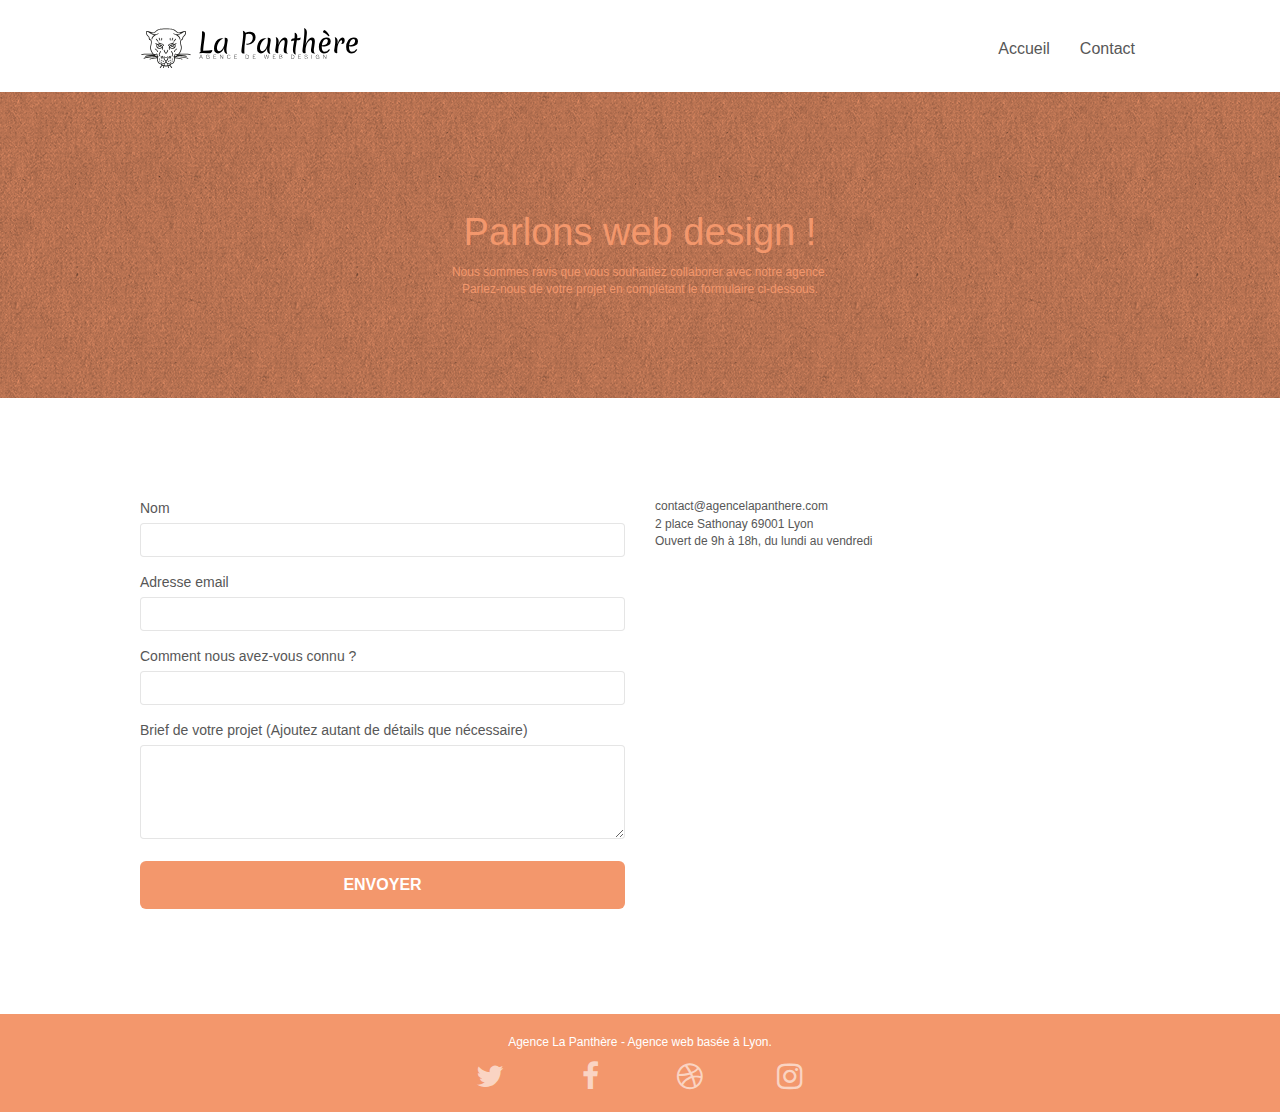
==== contact.html @ 069d9e71 "HTML and Css files passes W3C validator" ====
<!doctype html>
<html lang="fr">
<head>
    <meta charset="utf-8">
    <meta name="keywords" content="seo, google, site web, site internet, agence design paris, agence design">
    <meta name="description" content="Formulaire de contact de l'agence de web design lyonnaise La Panthère">
    <meta name="viewport" content="width=device-width, initial-scale=1.0, viewport-fit=cover">
    <link rel="shortcut icon" type="image/png" href="favicon.jpg">
    
	<link rel="stylesheet" type="text/css" href="./css/bootstrap.css">
	<link rel="stylesheet" type="text/css" href="style.css">
	<link rel="stylesheet" type="text/css" href="./css/font-awesome.css">
	<link rel="stylesheet" type="text/css" href="./css/et-line.css">
	
    
	<script src="./js/jquery-2.1.0.js"></script>
	<script src="./js/bootstrap.js"></script>
	<script src="./js/blocs.js"></script>
	<script src="./js/jqBootstrapValidation.js"></script>
	<script src="./js/formHandler.js"></script>
    <title>La Panthère | Contact</title>

    
<!-- Analytics -->
	<!--Google search console-->
	<meta name="google-site-verification" content="_AFjiE9C2S1LHl0ymzgmuY8hWus3xSIIR9lEw_GUxdo" />
	<!-- Global site tag (gtag.js) - Google Analytics -->
	<script async src="https://www.googletagmanager.com/gtag/js?id=G-T6DQ1WSWK4"></script>
	<script>
		window.dataLayer = window.dataLayer || [];
		function gtag(){dataLayer.push(arguments);}
		gtag('js', new Date());

		gtag('config', 'G-T6DQ1WSWK4');
	</script>

<!-- Analytics END -->
    
</head>
<body>
<!-- Principal conteneur -->
<div class="page-container">

	<!-- bloc-0 -->
	<div class="bloc bgc-white l-bloc " id="bloc-0">
		<div class="container bloc-sm">
			<nav class="navbar row">
				<div class="navbar-header">
					<a class="navbar-brand" href="index.html"><img src="img/agence-la-panthere-monochrome.svg" alt="atlanta web design logo" height="40" /></a>
					<button id="nav-toggle" type="button" class="ui-navbar-toggle navbar-toggle" data-toggle="collapse" data-target=".navbar-1">
						<span class="sr-only">Toggle navigation</span><span class="icon-bar"></span><span class="icon-bar"></span><span class="icon-bar"></span>
					</button>
				</div>
				<div class="collapse navbar-collapse navbar-1 special-dropdown-nav">
					<ul class="site-navigation nav navbar-nav">
						<li>
							<a href="index.html">Accueil</a>
						</li>
						<li>
						</li>
						<li>
							<a href="contact.html">Contact</a>
						</li>
					</ul>
				</div>
			</nav>
		</div>
	</div>
	<!-- bloc-0 END -->

	<!-- bloc-6 -->
	<header class="bloc bg-dots-bg bg-repeat bgc-atomic-tangerine d-bloc bloc-bg-texture texture-paper" id="bloc-6">
		<div class="container bloc-lg">
			<div class="row">
				<div class="col-sm-12">
					<h1 class="text-center hero-bloc-text tc-white">
						Parlons web design !
					</h1>
					<p class="text-center mg-lg tc-white tight-width-whitespace">
						Nous sommes ravis que vous souhaitiez collaborer avec notre agence.<br>
						Parlez-nous de votre projet en complétant le formulaire ci-dessous.
					</p>
				</div>
			</div>
		</div>
	</header>
	<!-- bloc-6 END -->

	<!-- bloc-7 -->
	<main class="bloc bgc-white l-bloc" id="bloc-7">
		<div class="container bloc-lg">
			<div class="row">
				<div class="col-sm-6">
					<form id="form_1" novalidate data-success-msg="Your message has been sent." data-fail-msg="Sorry it seems that our mail server is not responding, Sorry for the inconvenience!">
						<div class="form-group">
							<label>
								Nom
							</label>
							<input id="name" class="form-control" required />
						</div>
						<div class="form-group">
							<label>
								Adresse email
							</label>
							<input id="email" class="form-control" type="email" required />
						</div>
						<div class="form-group">
							<label>
								Comment nous avez-vous connu ?
							</label>
							<input class="form-control" type="text" required id="input_504" />
						</div>
						<div class="form-group">
							<label>
								Brief de votre projet (Ajoutez autant de détails que nécessaire)<br>
							</label><textarea id="message" class="form-control" rows="4" cols="50" required></textarea>
						</div>
						<button class="bloc-button btn btn-lg btn-block cta-hero btn-atomic-tangerine" type="submit">
							Envoyer
						</button>
					</form>
				</div>
				<div class="col-sm-6">
					<p>
						contact@agencelapanthere.com<br>2 place Sathonay 69001 Lyon<br>Ouvert de 9h à 18h, du lundi au vendredi<br>
					</p>
				</div>
			</div>
		</div>
	</main>
	<!-- bloc-7 END -->

	<!-- ScrollToTop Button -->
	<a class="bloc-button btn btn-d scrollToTop" onclick="scrollToTarget('1')"><span class="fa fa-chevron-up"></span></a>
	<!-- ScrollToTop Button END-->


	<!-- Footer - bloc-8 -->
	<footer class="bloc bgc-atomic-tangerine d-bloc" id="bloc-8">
		<div class="container bloc-sm">
			<div class="row">
				<div class="col-sm-12">
					<p class="text-center white">
						Agence La Panthère - Agence web basée à Lyon.<br>
					</p>
					<div class="row row-no-gutters social">
						<div class="col-sm-3">
							<div class="text-center">
								<a class="social" href="index.html"><span class="fa fa-twitter icon-md"></span></a>
							</div>
						</div>
						<div class="col-sm-3">
							<div class="text-center">
								<a class="social" href="index.html"><span class="fa fa-facebook icon-md"></span></a>
							</div>
						</div>
						<div class="col-sm-3">
							<div class="text-center">
								<a class="social" href="index.html"><span class="fa fa-dribbble icon-md"></span></a>
							</div>
						</div>
						<div class="col-sm-3">
							<div class="text-center">
								<a class="social" href="index.html"><span class="fa fa-instagram icon-md"></span></a>
							</div>
						</div>
					</div>
				</div>
			</div>
		</div>
	</footer>
	<!-- Footer - bloc-8 END -->

</div>
<!-- Principal conteneur END -->
    

</body>
</html>
---- style.css ----
body {
    margin: 0;
    padding: 0;
    background: #FFF;
    overflow-x: hidden;
    -webkit-font-smoothing: antialiased;
    -moz-osx-font-smoothing: grayscale;
}

a,
button {
    transition: all .3s ease-in-out;
    outline: none!important;
}

a:hover {
    text-decoration: none;
    cursor: pointer;
}

#page-loading-blocs-notifaction {
    position: fixed;
    top: 0;
    bottom: 0;
    width: 100%;
    z-index: 100000;
    background: #FFFFFF url("img/pageload-spinner.gif") no-repeat center center;
}

.bloc {
    width: 100%;
    clear: both;
    background: 50% 50% no-repeat;
    padding: 0 50px;
    -webkit-background-size: cover;
    -moz-background-size: cover;
    -o-background-size: cover;
    background-size: cover;
    position: relative;
}

.bloc .container {
    padding-left: 0;
    padding-right: 0;
}

.bloc-lg {
    padding: 100px 50px;
}

.bloc-md {
    padding: 50px;
}

.bloc-sm {
    padding: 20px 50px;
}

.bg-center,
.bg-l-edge,
.bg-r-edge,
.bg-t-edge,
.bg-b-edge,
.bg-tl-edge,
.bg-bl-edge,
.bg-tr-edge,
.bg-br-edge,
.bg-repeat {
    -webkit-background-size: auto!important;
    -moz-background-size: auto!important;
    -o-background-size: auto!important;
    background-size: auto!important;
}

.bg-repeat {
    background: repeat;
}

.bg-t-edge {
    background: top no-repeat;
}

.bloc-bg-texture::before {
    content: "";
    background-size: 2px 2px;
    position: absolute;
    top: 0;
    bottom: 0;
    left: 0;
    right: 0;
}

.texture-paper::before {
    background: url("img/texture-paper.png");
    background-size: 280px 280px;
}

.b-parallax {
    background-attachment: fixed;
}

.d-bloc {
    color: rgba(255, 255, 255, .7);
}

.d-bloc button:hover {
    color: rgba(255, 255, 255, .9);
}

.d-bloc .icon-round,
.d-bloc .icon-square,
.d-bloc .icon-rounded,
.d-bloc .icon-semi-rounded-a,
.d-bloc .icon-semi-rounded-b {
    border-color: rgba(255, 255, 255, .9);
}

.d-bloc .divider-h span {
    border-color: rgba(255, 255, 255, .2);
}

.d-bloc .a-btn,
.d-bloc .navbar a,
.d-bloc .navbar-brand,
.d-bloc a .icon-sm,
.d-bloc a .icon-md,
.d-bloc a .icon-lg,
.d-bloc a .icon-xl,
.d-bloc h1 a,
.d-bloc h2 a,
.d-bloc h3 a,
.d-bloc h4 a,
.d-bloc h5 a,
.d-bloc h6 a,
.d-bloc p a {
    color: rgba(255, 255, 255, .6);
}

.d-bloc .a-btn:hover,
.d-bloc .navbar a:hover,
.d-bloc .navbar-brand:hover,
.d-bloc a:hover .icon-sm,
.d-bloc a:hover .icon-md,
.d-bloc a:hover .icon-lg,
.d-bloc a:hover .icon-xl,
.d-bloc h1 a:hover,
.d-bloc h2 a:hover,
.d-bloc h3 a:hover,
.d-bloc h4 a:hover,
.d-bloc h5 a:hover,
.d-bloc h6 a:hover,
.d-bloc p a:hover {
    color: rgba(255, 255, 255, 1);
}

.d-bloc .navbar-toggle .icon-bar {
    background: rgba(255, 255, 255, 1);
}

.d-bloc .btn-wire,
.d-bloc .btn-wire:hover {
    color: rgba(255, 255, 255, 1);
    border-color: rgba(255, 255, 255, 1);
}

.d-bloc .panel {
    color: rgba(0, 0, 0, .5);
}

.d-bloc .panel button:hover {
    color: rgba(0, 0, 0, .7);
}

.d-bloc .panel icon {
    border-color: rgba(0, 0, 0, .7);
}

.d-bloc .panel .divider-h span {
    border-color: rgba(0, 0, 0, .1);
}

.d-bloc .panel .a-btn {
    color: rgba(0, 0, 0, .6);
}

.d-bloc .panel .a-btn:hover {
    color: rgba(0, 0, 0, 1);
}

.d-bloc .panel .btn-wire,
.d-bloc .panel .btn-wire:hover {
    color: rgba(0, 0, 0, .7);
    border-color: rgba(0, 0, 0, .3);
}

.d-bloc .panel,
.l-bloc {
    color: rgba(0, 0, 0, .5);
}

.d-bloc .panel button:hover,
.l-bloc button:hover {
    color: rgba(0, 0, 0, .7);
}

.l-bloc .icon-round,
.l-bloc .icon-square,
.l-bloc .icon-rounded,
.l-bloc .icon-semi-rounded-a,
.l-bloc .icon-semi-rounded-b {
    border-color: rgba(0, 0, 0, .7);
}

.d-bloc .panel .divider-h span,
.l-bloc .divider-h span {
    border-color: rgba(0, 0, 0, .1);
}

.d-bloc .panel .a-btn,
.l-bloc .a-btn,
.l-bloc .navbar a,
.l-bloc .navbar-brand,
.l-bloc a .icon-sm,
.l-bloc a .icon-md,
.l-bloc a .icon-lg,
.l-bloc a .icon-xl,
.l-bloc h1 a,
.l-bloc h2 a,
.l-bloc h3 a,
.l-bloc h4 a,
.l-bloc h5 a,
.l-bloc h6 a,
.l-bloc p a {
    color: rgba(0, 0, 0, .6);
}

.d-bloc .panel .a-btn:hover,
.l-bloc .a-btn:hover,
.l-bloc .navbar a:hover,
.l-bloc .navbar-brand:hover,
.l-bloc a:hover .icon-sm,
.l-bloc a:hover .icon-md,
.l-bloc a:hover .icon-lg,
.l-bloc a:hover .icon-xl,
.l-bloc h1 a:hover,
.l-bloc h2 a:hover,
.l-bloc h3 a:hover,
.l-bloc h4 a:hover,
.l-bloc h5 a:hover,
.l-bloc h6 a:hover,
.l-bloc p a:hover {
    color: rgba(0, 0, 0, 1);
}

.l-bloc .navbar-toggle .icon-bar {
    color: rgba(0, 0, 0, .6);
}

.d-bloc .panel .btn-wire,
.d-bloc .panel .btn-wire:hover,
.l-bloc .btn-wire,
.l-bloc .btn-wire:hover {
    color: rgba(0, 0, 0, .7);
    border-color: rgba(0, 0, 0, .3);
}

.voffset {
    margin-top: 30px;
}

.voffset-lg {
    margin-top: 80px;
}

.row-no-gutters {
    margin-right: 0;
    margin-left: 0;
}

.row.row-no-gutters > [class^="col-"],
.row.row-no-gutters > [class*=" col-"] {
    padding-right: 0;
    padding-left: 0;
}

#bloc-1-hero h1 {
    font-size: 32px;
}

.navbar {
    margin-bottom: 0;
    z-index: 1;
}

.navbar-brand {
    height: auto;
    padding: 3px 15px;
    font-size: 25px;
    font-weight: normal;
    font-weight: 600;
    line-height: 44px;
}

.navbar-brand img {
    max-height: 200px;
    margin: 0 5px 0 0;
    display: inline;
}

.navbar-brand img[src$=svg] {
    min-width: 100px;
}

.nav-center .navbar-brand img {
    margin: 0;
}

.navbar .nav {
    padding-top: 2px;
    margin-right: -16px;
    float: right;
    z-index: 1;
}

.nav > li {
    float: left;
    margin-top: 4px;
    font-size: 16px;
}

.navbar-nav .open .dropdown-menu > li > a {
    text-align: inherit;
}

.nav > li a:hover,
.nav > li a:focus {
    background: transparent;
}

.navbar-toggle {
    margin: 10px 10px 0 0;
    border: 0px;
}

.navbar-toggle:hover {
    background: transparent!important;
}

.navbar-toggle .icon-bar {
    background-color: rgba(0, 0, 0, .5);
    width: 26px;
}

.nav-invert .navbar .nav {
    float: left;
}

.nav-invert .navbar-header,
.nav-invert .navbar-brand {
    float: right;
    position: relative;
    z-index: 2;
}

@media (min-width: 768px) {
    .site-navigation {
        position: absolute;
        top: 50%;
        right: 20px;
        transform: translate(0, -50%);
        -webkit-transform: translateY(-50%);
    }
    .nav > li .dropdown-menu a,
    .nav > li .dropdown-menu a:hover {
        color: #484848;
    }
    .nav-invert .site-navigation {
        left: 0;
        right: 0;
    }
    .nav-center {
        text-align: center;
    }
    .nav-center .navbar-header {
        width: 100%;
    }
    .nav-center .navbar-header,
    .nav-center .navbar-brand,
    .nav-center .nav > li {
        float: none;
        display: inline-block;
    }
    .nav-center .site-navigation {
        position: relative;
        width: 100%;
        right: 0;
        margin-right: 0px;
        margin-top: 20px;
    }
    .nav-center.mini-nav .navbar-toggle {
        float: none;
        margin: 10px auto 0;
    }
}

.nav > li > .dropdown a {
    background: none!important;
    display: block;
    padding: 14px 15px;
}

nav .caret {
    margin: 0 5px;
}

.dropdown-menu .dropdown-menu {
    top: -8px;
    left: 100%;
}

.dropdown-menu .dropmenu-flow-right {
    top: 100%;
    left: 0;
    margin-left: -1px;
    border-top-left-radius: 0;
    border-top-right-radius: 0;
}

.dropdown-menu .dropdown span {
    border: 4px solid black;
    border-top-color: transparent;
    border-right-color: transparent;
    border-bottom-color: transparent;
    margin: 6px -5px 0 0!important;
    float: right;
}

.mg-md {
    margin-top: 10px;
    margin-bottom: 20px;
}

.mg-lg {
    margin-top: 10px;
    margin-bottom: 40px;
}

.btn {
    margin: 0 5px 5px 0;
}

.btn.pull-right {
    margin: 0 0 5px 5px;
}

.btn-d,
.btn-d:hover,
.btn-d:focus {
    color: #FFF;
    background: rgba(0, 0, 0, .3);
}

button {
    outline: none!important;
}

.btn-rd {
    border-radius: 40px;
}

.btn-clean {
    border: 1px solid rgba(0, 0, 0, .08);
    border-bottom-color: rgba(0, 0, 0, .1);
    text-shadow: 0 1px 0 rgba(0, 0, 1, .1);
    box-shadow: 0 1px 3px rgba(0, 0, 1, .25), inset 0 1px 0 0 rgba(255, 255, 255, .15);
}

.icon-md {
    font-size: 30px!important;
}

.icon-lg {
    font-size: 60px!important;
}

.sm-shadow {
    text-shadow: 0 1px 2px rgba(0, 0, 0, .3);
}

.panel-sq,
.panel-sq .panel-heading,
.panel-sq .panel-footer {
    border-radius: 0;
}

.panel-rd {
    border-radius: 30px;
}

.panel-rd .panel-heading {
    border-radius: 29px 29px 0 0;
}

.panel-rd .panel-footer {
    border-radius: 0 0 29px 29px;
}

.form-control {
    border-color: rgba(0, 0, 0, .1);
    box-shadow: none;
}

.scrollToTop {
    width: 40px;
    height: 40px;
    position: fixed;
    bottom: 20px;
    right: 20px;
    opacity: 0;
    z-index: 500;
    transition: all .3s ease-in-out;
}

.scrollToTop span {
    margin-top: 6px;
}

.showScrollTop {
    font-size: 14px;
    opacity: 1;
}

a[data-lightbox] {
    position: relative;
    display: block;
    text-align: center;
}

a[data-lightbox]:hover::before {
    content: "+";
    font-family: "HelveticaNeue-Light", "Helvetica Neue Light", "Helvetica Neue", Helvetica, Arial;
    font-size: 32px;
    width: 50px;
    height: 50px;
    margin-left: -25px;
    border-radius: 50%;
    background: rgba(0, 0, 0, .6);
    color: #FFF;
    font-weight: 100;
    z-index: 1;
    position: absolute;
    top: 50%;
    transform: translateY(-50%);
    -webkit-transform: translateY(-50%);
}

a[data-lightbox]:hover img {
    opacity: 0.6;
    -webkit-animation-fill-mode: none;
    animation-fill-mode: none;
}

#lightbox-modal {
    display: flex;
    align-items: center;
}

#lightbox-modal .modal-dialog {
    width: 90%;
    max-width: 900px;
    margin: 0 auto 0;
}

#lightbox-modal .modal-dialog img {
    max-height: 90vh;
    margin: 0 auto;
}

.lightbox-caption {
    padding: 20px;
    color: #FFF;
    background: rgba(0, 0, 0, .5);
    position: absolute;
    left: 15px;
    right: 15px;
    bottom: 5px;
}

.close-lightbox {
    color: #FFF;
    font-size: 30px;
    position: absolute;
    top: 20px;
    right: 20px;
    z-index: 20;
    background: rgba(0, 0, 0, .5);
    border: none;
    line-height: 30px;
    padding: 0 9px 5px;
    opacity: 0.3;
}

.close-lightbox:hover,
.next-lightbox:hover,
.prev-lightbox:hover {
    opacity: 1.0;
    color: #FFF;
}

.next-lightbox,
.prev-lightbox {
    font-size: 20px;
    color: rgba(255, 255, 255, .9);
    background: rgba(0, 0, 0, .5);
    transition: all .2s ease-in-out;
    position: absolute;
    top: 45%;
    z-index: 1;
    opacity: 0.4;
}

.next-lightbox {
    padding: 6px 8px 1px 13px;
    right: 25px;
}

.prev-lightbox {
    padding: 6px 13px 1px 10px;
    left: 25px;
}

.snapshot-lb .modal-body {
    padding-bottom: 45px;
}

.snapshot-lb .lightbox-caption {
    padding: 0;
    color: rgba(0, 0, 0, .5);
    background: none;
}

h1,
h2,
h3,
h4,
h5,
h6,
p,
label,
.btn,
a {
    font-family: "helvetica";
    font-weight: 400;
    color: #575757!important;
}

.container {
    max-width: 1000px;
}

.hero-bloc-text {
    font-size: 38px;
}

.hero-bloc-text-sub {
    font-size: 36px;
}

.statement-bloc-text {
    line-height: 26px;
    font-style: italic;
    font-size: 20px;
    text-align: center;
    font-weight: lighter;
    max-width: 520px;
    margin: auto auto auto auto;
}

p {
    font-size: 12px;
}

.tight-width-whitespace {
    max-width: 600px;
    margin: auto auto auto auto;
}

.h1 {
    font-size: 20px;
    font-family: "Open Sans";
}

.cta-hero {
    margin-top: 22px;
    color: #FFFFFF!important;
    text-transform: uppercase;
    padding: 12px 28px 12px 28px;
    font-size: 16px;
    font-weight: 700;
}

.social {
    max-width: 400px;
    margin: auto auto auto auto;
}

h2 {
    font-size: 22px;
    line-height: 1.4em;
}

h3 {
    font-size: 15px;
    text-transform: uppercase;
    font-weight: 700;
    color: #333333!important;
}

.med-width-whitespace {
    max-width: 800px;
    margin: auto auto auto auto;
    box-shadow: 0px 0px 0px #000000;
}

h1 {
    color: #333333!important;
}

h4 {
    color: #333333!important;
}

.icons {
    margin-bottom: 14px;
    margin-top: 24px;
}

.white {
    color: #FFFFFF!important;
}

.portfolio-thumb {
    margin-bottom: 24px;
}

.portfolio-row {
    margin-bottom: 44px;
    margin-top: 50px;
}

.avatar {
    box-shadow: 0px 4px 9px rgba(0, 0, 0, 0.3);
}

.black-background {
    background-color: rgba(165, 147, 99, 0.7);
    padding: 40px 40px 40px 40px;
}

.bold-link {
    font-weight: 900;
    text-decoration: underline!important;
}

.bgc-white {
    background-color: #FFFFFF;
}

.bgc-dark-slate-blue {
    background-color: #364577;
}

.bgc-atomic-tangerine {
    background-color: #F3976C;
}

.tc-white {
    color: #F3976C!important;
}

.btn-atomic-tangerine {
    background: #F3976C;
    color: #FFFFFF!important;
}

.btn-atomic-tangerine:hover {
    background: #c27956!important;
    color: #FFFFFF!important;
}

.ltc-white {
    color: #FFFFFF!important;
}

.ltc-white:hover {
    color: #cccccc!important;
}

.ltc-atomic-tangerine {
    color: #F3976C!important;
}

.ltc-atomic-tangerine:hover {
    color: #c27956!important;
}

.icon-dark-slate-blue {
    color: #364577!important;
    border-color: #364577!important;
}

.bg-dots-bg {
    background-image: url("img/dots-bg.png");
}

.bg-lines-h2-bg {
    background-image: url("img/lines-h2-bg.png");
}

.bg-banniere {
    background-image: url("img/agence-la-panthere.webp");
}

.bg-presentation {
    background-image: url("img/image-de-presentation.webp");
}


.avis-center,
.avis-name {
    font-size: 20px;
    line-height: initial;
    margin: 0 auto;
}
.avis-center {
    width: 81%;
    font-style: italic;
}

.avis-name {
    font-weight: 300;
}

.description {
    line-height: initial;
    width: 63%;
    margin: 0 auto;
}

.realisation {
    width: 46%;
    margin: 0 auto;
}

@media (max-width: 1024px) {
    .bloc {
        padding-left: 20px;
        padding-right: 20px;
    }
    .bloc.full-width-bloc,
    .bloc-tile-2.full-width-bloc .container,
    .bloc-tile-3.full-width-bloc .container,
    .bloc-tile-4.full-width-bloc .container {
        padding-left: 0;
        padding-right: 0;
    }
}

@media (max-width: 992px) and (min-width: 768px) {
    .navbar .nav {
        max-width: 80%
    }
    .nav-center.navbar .nav {
        max-width: 100%
    }
}

@media only screen and (min-width: 768px) and (max-width: 1024px) and (orientation: landscape) {
    .b-parallax {
        background-attachment: scroll;
    }
}

@media only screen and (min-width: 1024px) and (max-width: 1366px) and (-webkit-min-device-pixel-ratio: 1.5) {
    .b-parallax {
        background-attachment: scroll;
    }
}

@media (max-width: 991px) {
    .container {
        width: 100%;
    }
    .b-parallax {
        background-attachment: scroll;
    }
    .page-container,
    #hero-bloc {
        overflow-x: hidden;
        position: relative;
    }
    .bloc {
        padding-left: 20px;
        padding-right: 20px;
    }
    .bloc-group,
    .bloc-group .bloc {
        display: block;
        width: 100%;
    }
    .bloc-fill-screen .fill-bloc-top-edge,
    .bloc-fill-screen .fill-bloc-bottom-edge {
        padding: 0 20px;
        padding-left: 20px;
        padding-right: 20px;
    }
}

@media (max-width: 767px) {
    .page-container {
        overflow-x: hidden;
        position: relative;
    }
    h1,
    h2,
    h3,
    h4,
    h5,
    h6,
    p,
    #disqus_thread {
        padding-left: 10px!important;
        padding-right: 10px!important;
    }
    .b-parallax {
        background-attachment: scroll;
    }
    .navbar .nav {
        padding-top: 0;
        border-top: 1px solid rgba(0, 0, 0, .2);
        float: none!important;
    }
    .navbar.row {
        margin-left: 0;
        margin-right: 0;
    }
    .site-navigation {
        position: inherit;
        transform: none;
        -webkit-transform: none;
        -ms-transform: none;
    }
    .nav > li {
        margin-top: 0;
        border-bottom: 1px solid rgba(0, 0, 0, .1);
        background: rgba(0, 0, 0, .05);
        text-align: left;
        padding-left: 15px;
        width: 100%;
    }
    .nav > li:hover {
        background: rgba(0, 0, 0, .08);
    }
    .dropdown .dropdown a .caret {
        float: none;
        margin: 5px 0 0 10px!important;
        border: 4px solid black;
        border-bottom-color: transparent;
        border-right-color: transparent;
        border-left-color: transparent;
    }
    #hero-bloc .navbar .nav {
        background: rgba(0, 0, 0, .8);
    }
    #hero-bloc .navbar .nav a {
        color: rgba(255, 255, 255, .6);
    }
    .hero {
        padding: 50px 0;
    }
    .hero-nav {
        left: -1px;
        right: -1px;
    }
    .navbar-collapse {
        padding: 0;
        overflow-x: hidden;
        -webkit-box-shadow: none;
        box-shadow: none;
    }
    .navbar-brand img {
        max-height: 40px;
        width: auto;
    }
    .nav-invert .navbar-header {
        float: none;
        width: 100%;
    }
    .nav-invert .navbar-toggle {
        float: left;
        margin-left: 10px;
    }
    .bloc {
        padding-left: 0;
        padding-right: 0;
    }
    .bloc-xxl,
    .bloc-xl,
    .bloc-lg {
        padding: 40px 0;
    }
    .bloc-sm,
    .bloc-md {
        padding-left: 0;
        padding-right: 0;
    }
    .bloc-tile-2 .container,
    .bloc-tile-3 .container,
    .bloc-tile-4 .container,
    .bloc-fill-screen .fill-bloc-top-edge,
    .bloc-fill-screen .fill-bloc-bottom-edge {
        padding-left: 0;
        padding-right: 0;
    }
    .a-block {
        padding: 0 10px;
    }
    .btn-dwn {
        display: none;
    }
    .voffset {
        margin-top: 5px;
    }
    .voffset-md {
        margin-top: 20px;
    }
    .voffset-lg {
        margin-top: 30px;
    }
    form {
        padding: 5px;
    }
    .close-lightbox {
        display: inline-block;
    }
    .blocsapp-device-iphone5 {
        background-size: 216px 425px;
        padding-top: 60px;
        width: 216px;
        height: 425px;
    }
    .blocsapp-device-iphone5 img {
        width: 180px;
        height: 320px;
    }

    .description {
        width: 81%;
    }

    .realisation {
        width: 74%;
    }
}

@media (max-width: 400px) {
    .bloc {
        padding-left: 0;
        padding-right: 0;
    }
}

@media (max-width: 767px) {
    .bloc-mob-center-text {
        text-align: center;
    }
}
---- css/et-line.css ----
@font-face {
    font-family: et-line;
    src: url(../fonts/et-line.eot);
    src: url(../fonts/et-line.eot?#iefix) format('embedded-opentype'), url(../fonts/et-line.woff) format('woff'), url(../fonts/et-line.ttf) format('truetype'), url(../fonts/et-line.svg#et-line) format('svg');
    font-weight: 400;
    font-style: normal
}

.et-icon-adjustments,
.et-icon-alarmclock,
.et-icon-anchor,
.et-icon-aperture,
.et-icon-attachment,
.et-icon-bargraph,
.et-icon-basket,
.et-icon-beaker,
.et-icon-bike,
.et-icon-book-open,
.et-icon-briefcase,
.et-icon-browser,
.et-icon-calendar,
.et-icon-camera,
.et-icon-caution,
.et-icon-chat,
.et-icon-circle-compass,
.et-icon-clipboard,
.et-icon-clock,
.et-icon-cloud,
.et-icon-compass,
.et-icon-desktop,
.et-icon-dial,
.et-icon-document,
.et-icon-documents,
.et-icon-download,
.et-icon-dribbble,
.et-icon-edit,
.et-icon-envelope,
.et-icon-expand,
.et-icon-facebook,
.et-icon-flag,
.et-icon-focus,
.et-icon-gears,
.et-icon-genius,
.et-icon-gift,
.et-icon-global,
.et-icon-globe,
.et-icon-googleplus,
.et-icon-grid,
.et-icon-happy,
.et-icon-hazardous,
.et-icon-heart,
.et-icon-hotairballoon,
.et-icon-hourglass,
.et-icon-key,
.et-icon-laptop,
.et-icon-layers,
.et-icon-lifesaver,
.et-icon-lightbulb,
.et-icon-linegraph,
.et-icon-linkedin,
.et-icon-lock,
.et-icon-magnifying-glass,
.et-icon-map,
.et-icon-map-pin,
.et-icon-megaphone,
.et-icon-mic,
.et-icon-mobile,
.et-icon-newspaper,
.et-icon-notebook,
.et-icon-paintbrush,
.et-icon-paperclip,
.et-icon-pencil,
.et-icon-phone,
.et-icon-picture,
.et-icon-pictures,
.et-icon-piechart,
.et-icon-presentation,
.et-icon-pricetags,
.et-icon-printer,
.et-icon-profile-female,
.et-icon-profile-male,
.et-icon-puzzle,
.et-icon-quote,
.et-icon-recycle,
.et-icon-refresh,
.et-icon-ribbon,
.et-icon-rss,
.et-icon-sad,
.et-icon-scissors,
.et-icon-scope,
.et-icon-search,
.et-icon-shield,
.et-icon-speedometer,
.et-icon-strategy,
.et-icon-streetsign,
.et-icon-tablet,
.et-icon-target,
.et-icon-telescope,
.et-icon-toolbox,
.et-icon-tools,
.et-icon-tools-2,
.et-icon-trophy,
.et-icon-tumblr,
.et-icon-twitter,
.et-icon-upload,
.et-icon-video,
.et-icon-wallet,
.et-icon-wine {
    font-family: et-line;
    speak: none;
    font-style: normal;
    font-weight: 400;
    font-variant: normal;
    text-transform: none;
    line-height: 1;
    -webkit-font-smoothing: antialiased;
    -moz-osx-font-smoothing: grayscale;
    display: inline-block
}

.et-icon-mobile:before {
    content: "\e000"
}

.et-icon-laptop:before {
    content: "\e001"
}

.et-icon-desktop:before {
    content: "\e002"
}

.et-icon-tablet:before {
    content: "\e003"
}

.et-icon-phone:before {
    content: "\e004"
}

.et-icon-document:before {
    content: "\e005"
}

.et-icon-documents:before {
    content: "\e006"
}

.et-icon-search:before {
    content: "\e007"
}

.et-icon-clipboard:before {
    content: "\e008"
}

.et-icon-newspaper:before {
    content: "\e009"
}

.et-icon-notebook:before {
    content: "\e00a"
}

.et-icon-book-open:before {
    content: "\e00b"
}

.et-icon-browser:before {
    content: "\e00c"
}

.et-icon-calendar:before {
    content: "\e00d"
}

.et-icon-presentation:before {
    content: "\e00e"
}

.et-icon-picture:before {
    content: "\e00f"
}

.et-icon-pictures:before {
    content: "\e010"
}

.et-icon-video:before {
    content: "\e011"
}

.et-icon-camera:before {
    content: "\e012"
}

.et-icon-printer:before {
    content: "\e013"
}

.et-icon-toolbox:before {
    content: "\e014"
}

.et-icon-briefcase:before {
    content: "\e015"
}

.et-icon-wallet:before {
    content: "\e016"
}

.et-icon-gift:before {
    content: "\e017"
}

.et-icon-bargraph:before {
    content: "\e018"
}

.et-icon-grid:before {
    content: "\e019"
}

.et-icon-expand:before {
    content: "\e01a"
}

.et-icon-focus:before {
    content: "\e01b"
}

.et-icon-edit:before {
    content: "\e01c"
}

.et-icon-adjustments:before {
    content: "\e01d"
}

.et-icon-ribbon:before {
    content: "\e01e"
}

.et-icon-hourglass:before {
    content: "\e01f"
}

.et-icon-lock:before {
    content: "\e020"
}

.et-icon-megaphone:before {
    content: "\e021"
}

.et-icon-shield:before {
    content: "\e022"
}

.et-icon-trophy:before {
    content: "\e023"
}

.et-icon-flag:before {
    content: "\e024"
}

.et-icon-map:before {
    content: "\e025"
}

.et-icon-puzzle:before {
    content: "\e026"
}

.et-icon-basket:before {
    content: "\e027"
}

.et-icon-envelope:before {
    content: "\e028"
}

.et-icon-streetsign:before {
    content: "\e029"
}

.et-icon-telescope:before {
    content: "\e02a"
}

.et-icon-gears:before {
    content: "\e02b"
}

.et-icon-key:before {
    content: "\e02c"
}

.et-icon-paperclip:before {
    content: "\e02d"
}

.et-icon-attachment:before {
    content: "\e02e"
}

.et-icon-pricetags:before {
    content: "\e02f"
}

.et-icon-lightbulb:before {
    content: "\e030"
}

.et-icon-layers:before {
    content: "\e031"
}

.et-icon-pencil:before {
    content: "\e032"
}

.et-icon-tools:before {
    content: "\e033"
}

.et-icon-tools-2:before {
    content: "\e034"
}

.et-icon-scissors:before {
    content: "\e035"
}

.et-icon-paintbrush:before {
    content: "\e036"
}

.et-icon-magnifying-glass:before {
    content: "\e037"
}

.et-icon-circle-compass:before {
    content: "\e038"
}

.et-icon-linegraph:before {
    content: "\e039"
}

.et-icon-mic:before {
    content: "\e03a"
}

.et-icon-strategy:before {
    content: "\e03b"
}

.et-icon-beaker:before {
    content: "\e03c"
}

.et-icon-caution:before {
    content: "\e03d"
}

.et-icon-recycle:before {
    content: "\e03e"
}

.et-icon-anchor:before {
    content: "\e03f"
}

.et-icon-profile-male:before {
    content: "\e040"
}

.et-icon-profile-female:before {
    content: "\e041"
}

.et-icon-bike:before {
    content: "\e042"
}

.et-icon-wine:before {
    content: "\e043"
}

.et-icon-hotairballoon:before {
    content: "\e044"
}

.et-icon-globe:before {
    content: "\e045"
}

.et-icon-genius:before {
    content: "\e046"
}

.et-icon-map-pin:before {
    content: "\e047"
}

.et-icon-dial:before {
    content: "\e048"
}

.et-icon-chat:before {
    content: "\e049"
}

.et-icon-heart:before {
    content: "\e04a"
}

.et-icon-cloud:before {
    content: "\e04b"
}

.et-icon-upload:before {
    content: "\e04c"
}

.et-icon-download:before {
    content: "\e04d"
}

.et-icon-target:before {
    content: "\e04e"
}

.et-icon-hazardous:before {
    content: "\e04f"
}

.et-icon-piechart:before {
    content: "\e050"
}

.et-icon-speedometer:before {
    content: "\e051"
}

.et-icon-global:before {
    content: "\e052"
}

.et-icon-compass:before {
    content: "\e053"
}

.et-icon-lifesaver:before {
    content: "\e054"
}

.et-icon-clock:before {
    content: "\e055"
}

.et-icon-aperture:before {
    content: "\e056"
}

.et-icon-quote:before {
    content: "\e057"
}

.et-icon-scope:before {
    content: "\e058"
}

.et-icon-alarmclock:before {
    content: "\e059"
}

.et-icon-refresh:before {
    content: "\e05a"
}

.et-icon-happy:before {
    content: "\e05b"
}

.et-icon-sad:before {
    content: "\e05c"
}

.et-icon-facebook:before {
    content: "\e05d"
}

.et-icon-twitter:before {
    content: "\e05e"
}

.et-icon-googleplus:before {
    content: "\e05f"
}

.et-icon-rss:before {
    content: "\e060"
}

.et-icon-tumblr:before {
    content: "\e061"
}

.et-icon-linkedin:before {
    content: "\e062"
}

.et-icon-dribbble:before {
    content: "\e063"
}
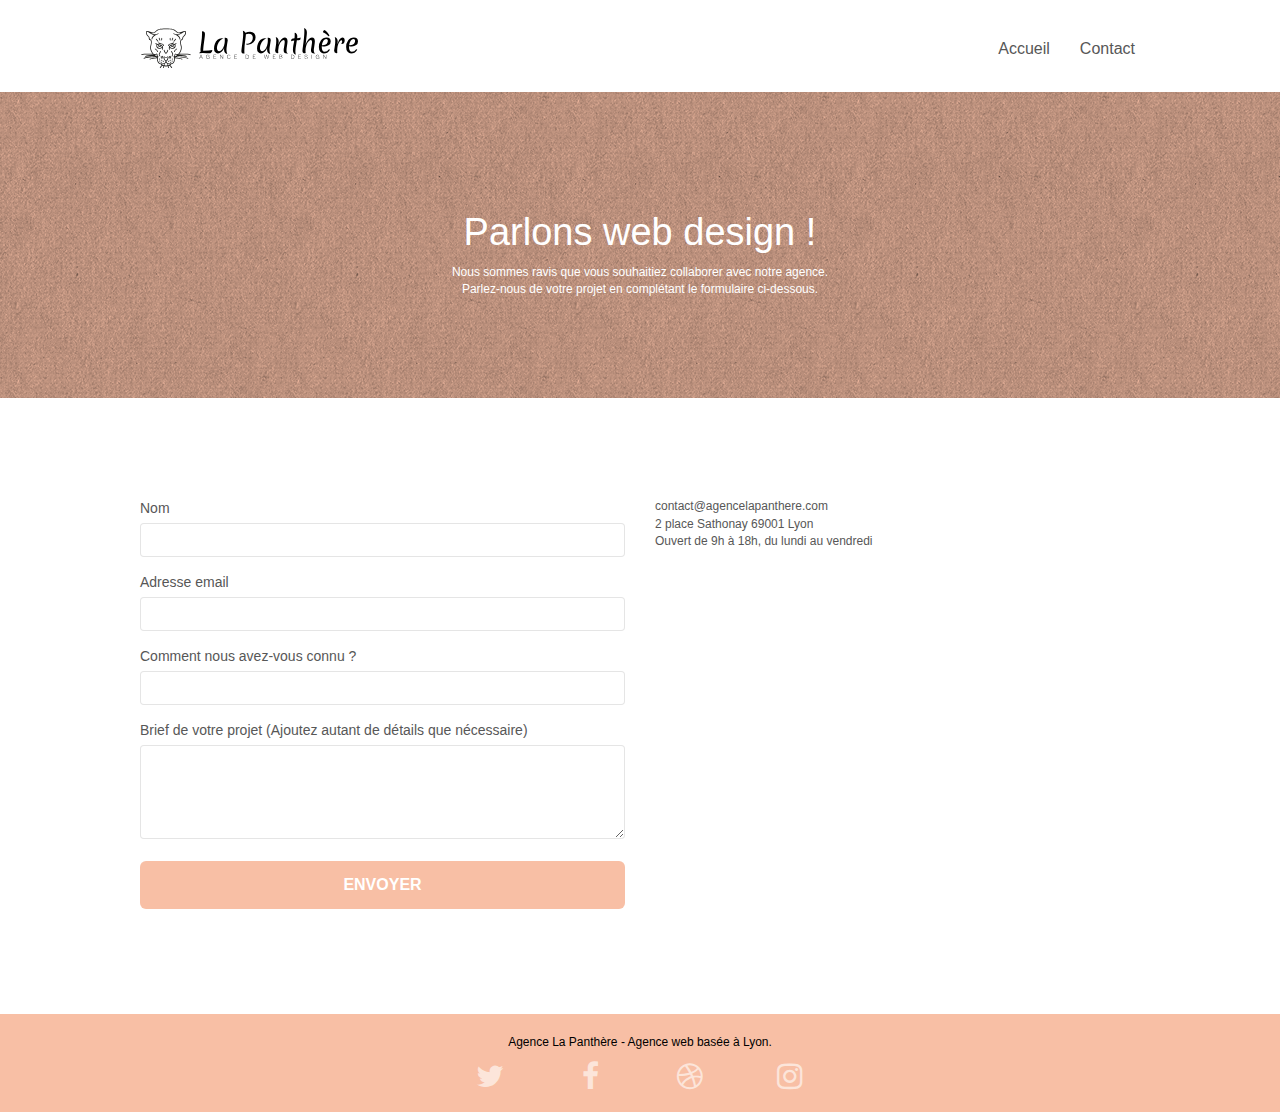
==== commit 8a9b9252: "fix color contrast on footer" ====
--- a/contact.html
+++ b/contact.html
@@ -140,7 +140,7 @@
 		<div class="container bloc-sm">
 			<div class="row">
 				<div class="col-sm-12">
-					<p class="text-center white">
+					<p class="text-center tc-black">
 						Agence La Panthère - Agence web basée à Lyon.<br>
 					</p>
 					<div class="row row-no-gutters social">
--- a/style.css
+++ b/style.css
@@ -654,6 +654,10 @@
     color: #575757!important;
 }
 
+.tc-black {
+    color: #000!important;
+}
+
 .container {
     max-width: 1000px;
 }
@@ -771,16 +775,16 @@
 }
 
 .bgc-atomic-tangerine {
-    background-color: #F3976C;
+    background-color: #f3976c9c;
 }
 
 .tc-white {
-    color: #F3976C!important;
+    color: #FFF!important;
 }
 
 .btn-atomic-tangerine {
-    background: #F3976C;
-    color: #FFFFFF!important;
+    background: #f3976c9c;
+    color: #fff!important;
 }
 
 .btn-atomic-tangerine:hover {
@@ -797,7 +801,7 @@
 }
 
 .ltc-atomic-tangerine {
-    color: #F3976C!important;
+    color: #f3976c9c!important;
 }
 
 .ltc-atomic-tangerine:hover {
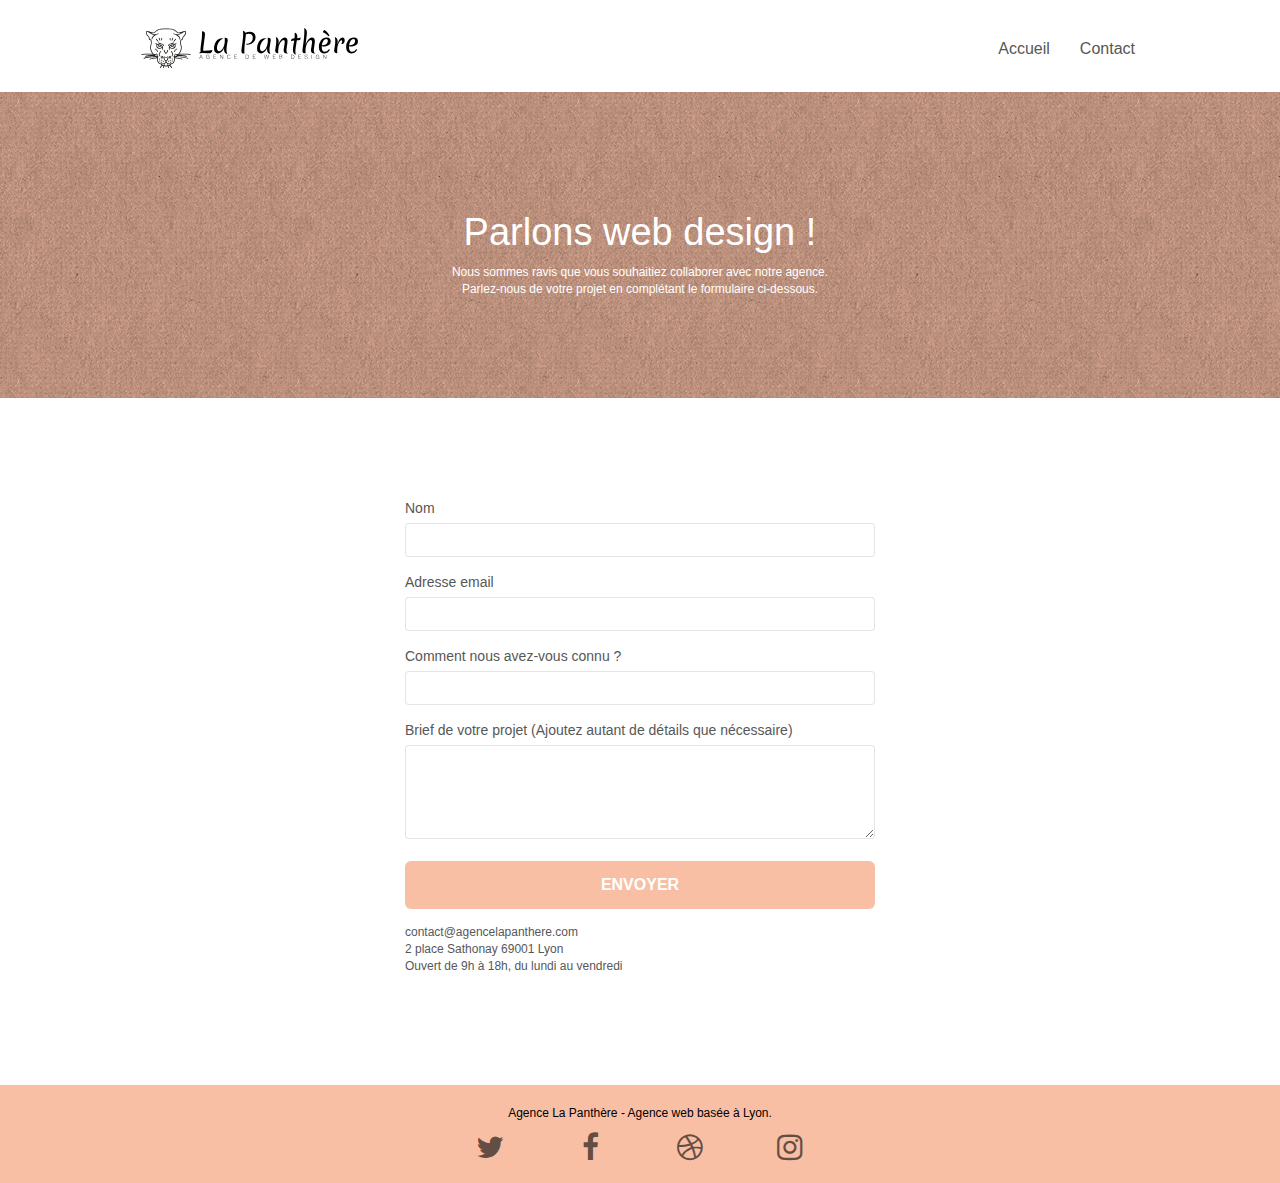
==== commit fb2dd903: "change color of socials icons + center form in contact page" ====
--- a/contact.html
+++ b/contact.html
@@ -18,7 +18,7 @@
 	<script src="./js/blocs.js"></script>
 	<script src="./js/jqBootstrapValidation.js"></script>
 	<script src="./js/formHandler.js"></script>
-    <title>La Panthère | Contact</title>
+    <title>Nous contacter | La Panthère</title>
 
     
 <!-- Analytics -->
@@ -89,8 +89,8 @@
 	<!-- bloc-7 -->
 	<main class="bloc bgc-white l-bloc" id="bloc-7">
 		<div class="container bloc-lg">
-			<div class="row">
-				<div class="col-sm-6">
+			<div class="column">
+				<div class="col-sm-6 mb-10">
 					<form id="form_1" novalidate data-success-msg="Your message has been sent." data-fail-msg="Sorry it seems that our mail server is not responding, Sorry for the inconvenience!">
 						<div class="form-group">
 							<label>
--- a/style.css
+++ b/style.css
@@ -37,6 +37,10 @@
     -o-background-size: cover;
     background-size: cover;
     position: relative;
+}
+
+.mb-10 {
+    margin-bottom: 10px;
 }
 
 .bloc .container {
@@ -133,7 +137,7 @@
 .d-bloc h5 a,
 .d-bloc h6 a,
 .d-bloc p a {
-    color: rgba(255, 255, 255, .6);
+    color: rgba(0, 0, 0, .6);
 }
 
 .d-bloc .a-btn:hover,
@@ -856,6 +860,12 @@
     margin: 0 auto;
 }
 
+.column {
+    display: flex;
+    flex-direction: column;
+    align-items: center;
+}
+
 @media (max-width: 1024px) {
     .bloc {
         padding-left: 20px;
@@ -1072,6 +1082,13 @@
         padding-left: 0;
         padding-right: 0;
     }
+
+    .column {
+        display: flex;
+        flex-direction: column;
+        align-items: flex-start;
+    }
+    
 }
 
 @media (max-width: 767px) {
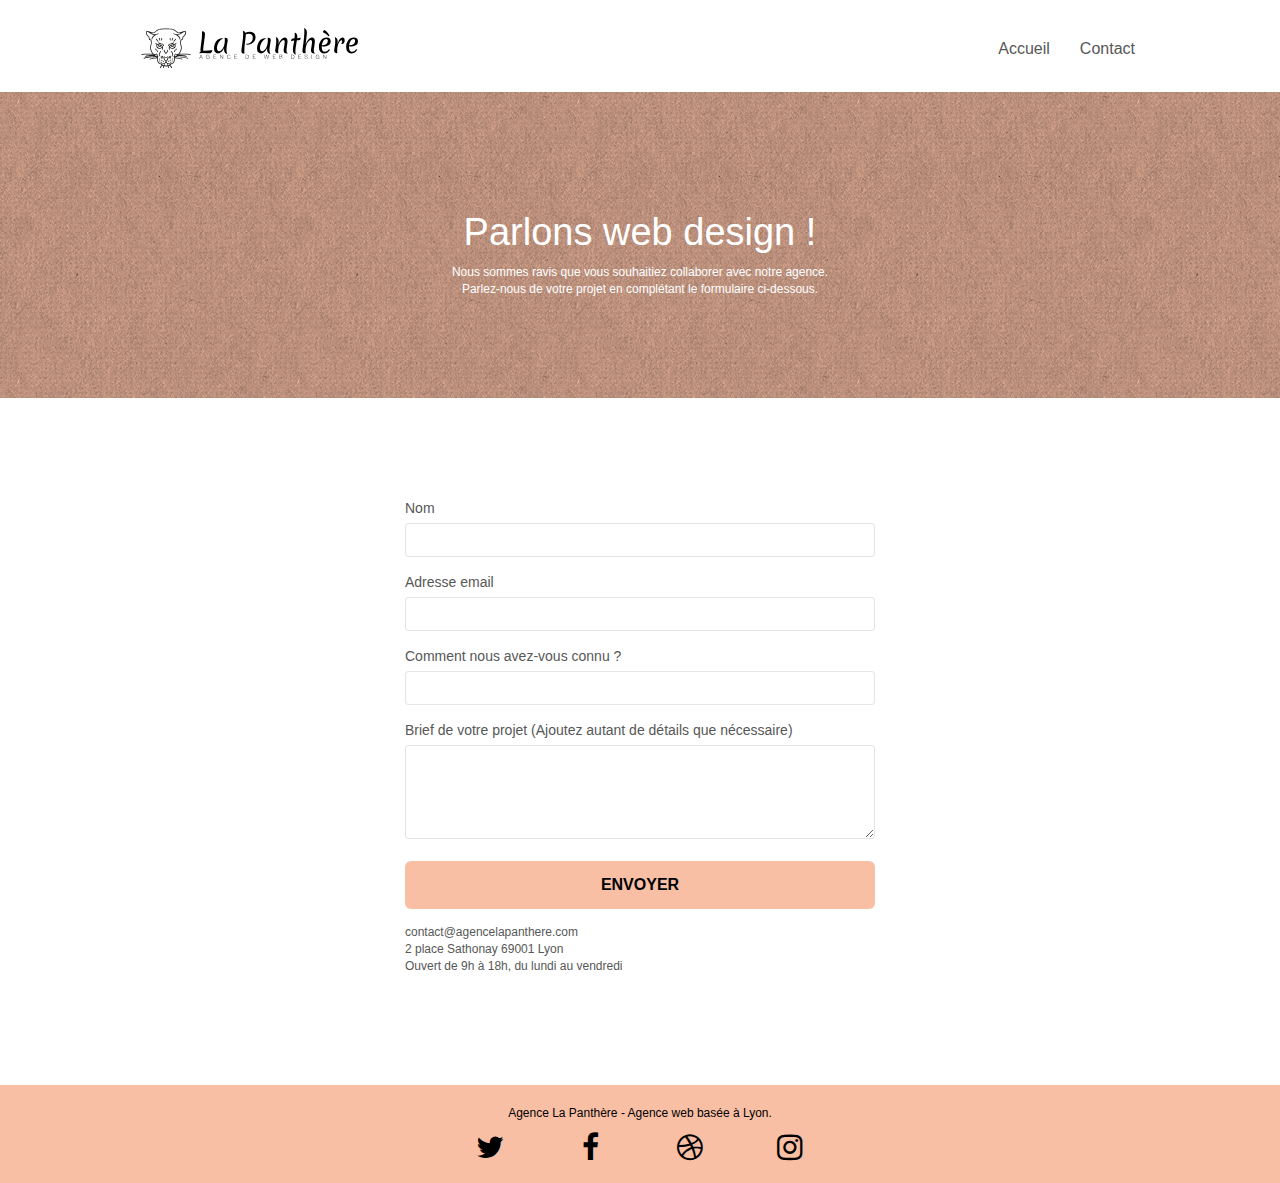
==== commit b0de56ec: "add links for socials" ====
--- a/contact.html
+++ b/contact.html
@@ -146,22 +146,22 @@
 					<div class="row row-no-gutters social">
 						<div class="col-sm-3">
 							<div class="text-center">
-								<a class="social" href="index.html"><span class="fa fa-twitter icon-md"></span></a>
+								<a class="social" href="https//twitter.com"><span class="fa fa-twitter icon-md"></span></a>
 							</div>
 						</div>
 						<div class="col-sm-3">
 							<div class="text-center">
-								<a class="social" href="index.html"><span class="fa fa-facebook icon-md"></span></a>
+								<a class="social" href="https//facebook.com"><span class="fa fa-facebook icon-md"></span></a>
 							</div>
 						</div>
 						<div class="col-sm-3">
 							<div class="text-center">
-								<a class="social" href="index.html"><span class="fa fa-dribbble icon-md"></span></a>
+								<a class="social" href="https//dribbble.com"><span class="fa fa-dribbble icon-md"></span></a>
 							</div>
 						</div>
 						<div class="col-sm-3">
 							<div class="text-center">
-								<a class="social" href="index.html"><span class="fa fa-instagram icon-md"></span></a>
+								<a class="social" href="https//instagram.com"><span class="fa fa-instagram icon-md"></span></a>
 							</div>
 						</div>
 					</div>
--- a/style.css
+++ b/style.css
@@ -137,7 +137,7 @@
 .d-bloc h5 a,
 .d-bloc h6 a,
 .d-bloc p a {
-    color: rgba(0, 0, 0, .6);
+    color: #000;
 }
 
 .d-bloc .a-btn:hover,
@@ -788,7 +788,7 @@
 
 .btn-atomic-tangerine {
     background: #f3976c9c;
-    color: #fff!important;
+    color: #000!important;
 }
 
 .btn-atomic-tangerine:hover {
